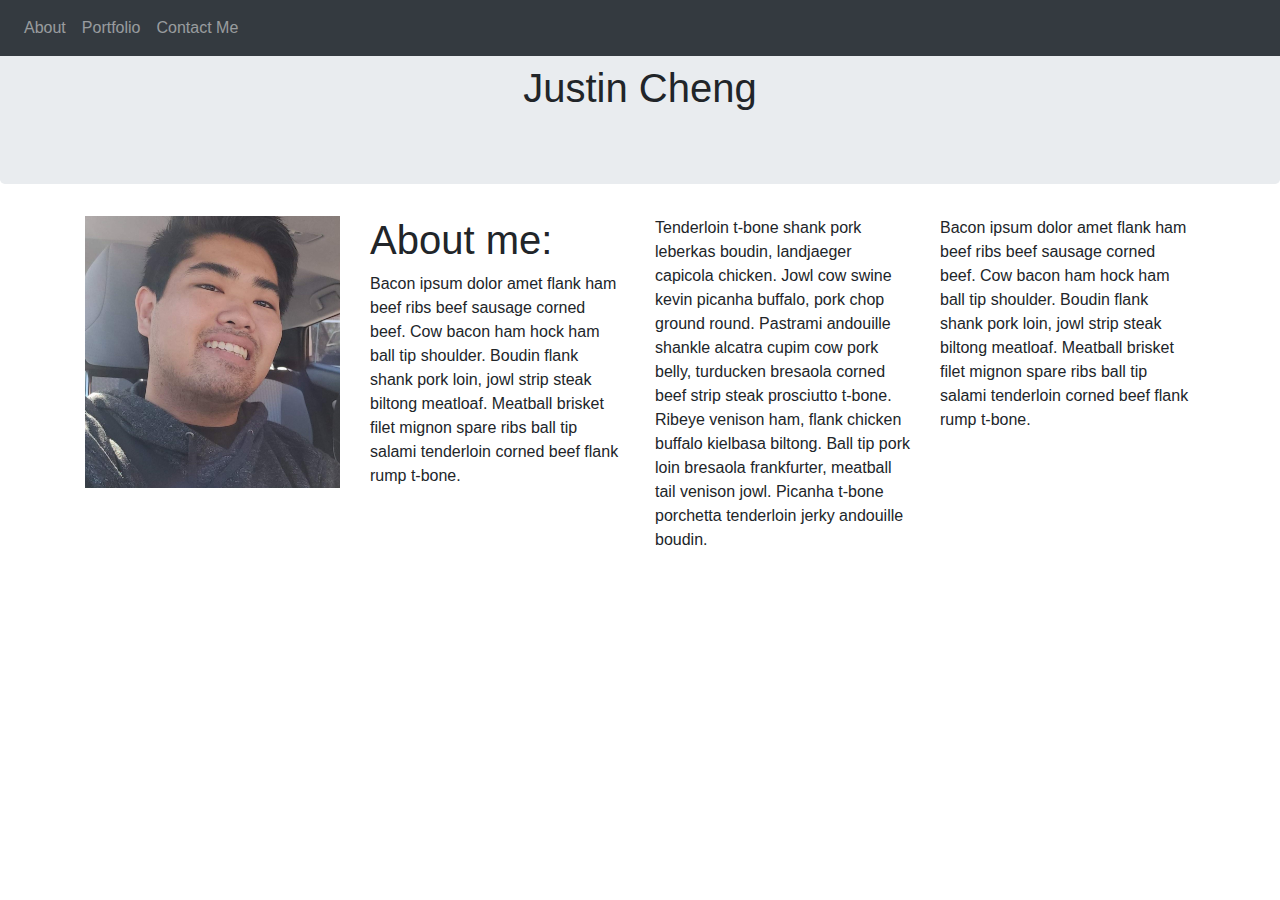
==== index.html @ 23a788ee "added a lot" ====
<!DOCTYPE html>
<html lang="en">

<head>
    <meta charset="UTF-8">
    <meta name="viewport" content="width=device-width, initial-scale=1.0">
    <meta http-equiv="X-UA-Compatible" content="ie=edge">
    <link rel="stylesheet" href="https://maxcdn.bootstrapcdn.com/bootstrap/4.3.1/css/bootstrap.min.css">
    <title>Main Page</title>
</head>

<body>
    <div class="jumbotron text-center">
        <div id="name">
            <h1>
                Justin Cheng
            </h1>
        </div>
        <nav class="navbar navbar-expand-sm bg-dark navbar-dark fixed-top">
            <ul class="navbar-nav">
                <li class="nav-item">
                    <a class="nav-link" href="index.html">About</a>
                </li>
                <li class="nav-item">
                    <a class="nav-link" href="portfolio.html">Portfolio</a>
                </li>
                <li class="nav-item">
                    <a class="nav-link" href="contact.html">Contact Me</a>
                </li>
            </ul>
        </nav>
    </div>

    <div class="container">
        <div class="row">
            <div class="col">
                <img class="card-image" src="Snapchat-39694461.jpg" alt="Card image" style="width:100%">
            </div>
            <div class="col">
                <h1>
                    About me:
                </h1>
                <p>
                    Bacon ipsum dolor amet flank ham beef ribs beef sausage corned beef. Cow bacon ham hock ham ball tip
                    shoulder.
                    Boudin flank shank pork loin, jowl strip steak biltong meatloaf. Meatball brisket filet mignon spare
                    ribs ball
                    tip salami tenderloin corned beef flank rump t-bone.
                </p>
            </div>
            <div class="col">
                <p>
                    Tenderloin t-bone shank pork leberkas boudin, landjaeger capicola chicken. Jowl cow swine kevin
                    picanha
                    buffalo,
                    pork chop ground round. Pastrami andouille shankle alcatra cupim cow pork belly, turducken bresaola
                    corned beef
                    strip steak prosciutto t-bone. Ribeye venison ham, flank chicken buffalo kielbasa biltong. Ball tip
                    pork
                    loin
                    bresaola frankfurter, meatball tail venison jowl. Picanha t-bone porchetta tenderloin jerky
                    andouille
                    boudin.
                </p>
            </div>
            <div class="col">
                <p>
                    Bacon ipsum dolor amet flank ham beef ribs beef sausage corned beef. Cow bacon ham hock ham ball tip
                    shoulder.
                    Boudin flank shank pork loin, jowl strip steak biltong meatloaf. Meatball brisket filet mignon spare
                    ribs ball
                    tip salami tenderloin corned beef flank rump t-bone.
                </p>
            </div>
        </div>
    </div>

</body>

</html>
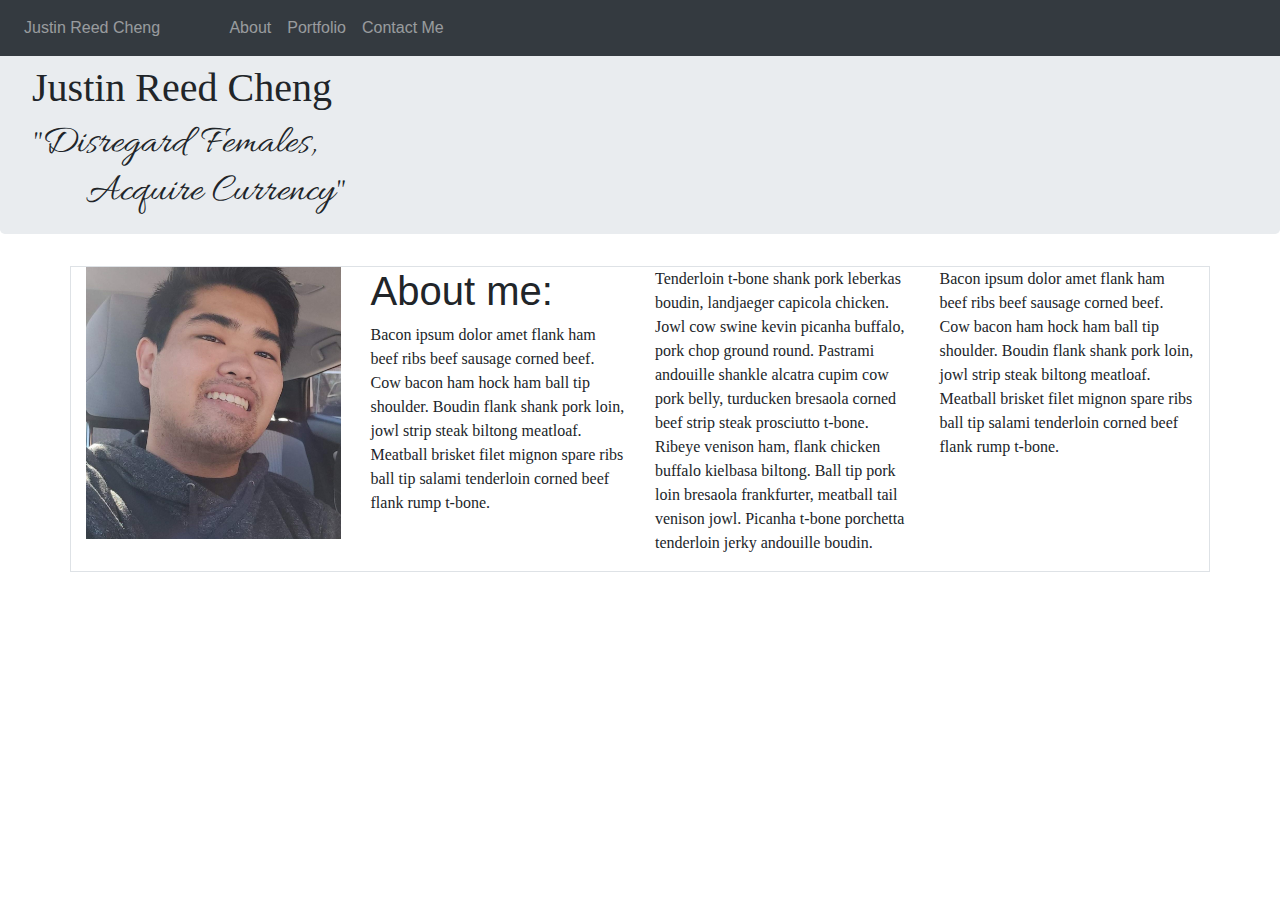
==== commit 068a7e6a: "adding decorations" ====
--- a/index.html
+++ b/index.html
@@ -6,18 +6,27 @@
     <meta name="viewport" content="width=device-width, initial-scale=1.0">
     <meta http-equiv="X-UA-Compatible" content="ie=edge">
     <link rel="stylesheet" href="https://maxcdn.bootstrapcdn.com/bootstrap/4.3.1/css/bootstrap.min.css">
+    <link href='https://fonts.googleapis.com/css?family=Allura' rel='stylesheet'>
+    <link href='https://fonts.googleapis.com/css?family=Creepster' rel='stylesheet'>
+    <link href='https://fonts.googleapis.com/css?family=Ewert' rel='stylesheet'>
+    <link rel="javascript" type="text/javascript" href="javascript.js">
+    <link rel="stylesheet" type="text/css" href="style.css">
     <title>Main Page</title>
 </head>
 
 <body>
-    <div class="jumbotron text-center">
+    <div class="jumbotron">
         <div id="name">
-            <h1>
-                Justin Cheng
+            <h1 class="name">
+                Justin Reed Cheng
             </h1>
+            <h2 class="motto"><span class="tab">"Disregard Females, <br> &nbsp &nbsp &nbsp Acquire Currency"</h2>
         </div>
         <nav class="navbar navbar-expand-sm bg-dark navbar-dark fixed-top">
             <ul class="navbar-nav">
+                <li class="nav-item">
+                    <a class="nav-link nav-name" href="">Justin Reed Cheng &nbsp &nbsp &nbsp &nbsp &nbsp &nbsp</a>
+                </li>
                 <li class="nav-item">
                     <a class="nav-link" href="index.html">About</a>
                 </li>
@@ -31,12 +40,13 @@
         </nav>
     </div>
 
-    <div class="container">
+    <div class="container border">
         <div class="row">
-            <div class="col">
+            <div class="col-lg">
+                <!-- Change "src" to the link of the photo of choice -->
                 <img class="card-image" src="Snapchat-39694461.jpg" alt="Card image" style="width:100%">
             </div>
-            <div class="col">
+            <div class="col-lg">
                 <h1>
                     About me:
                 </h1>
@@ -48,7 +58,7 @@
                     tip salami tenderloin corned beef flank rump t-bone.
                 </p>
             </div>
-            <div class="col">
+            <div class="col-lg">
                 <p>
                     Tenderloin t-bone shank pork leberkas boudin, landjaeger capicola chicken. Jowl cow swine kevin
                     picanha
@@ -63,7 +73,7 @@
                     boudin.
                 </p>
             </div>
-            <div class="col">
+            <div class="col-lg">
                 <p>
                     Bacon ipsum dolor amet flank ham beef ribs beef sausage corned beef. Cow bacon ham hock ham ball tip
                     shoulder.
--- a/style.css
+++ b/style.css
@@ -0,0 +1,48 @@
+.jumbortron {
+    background-color: black;
+    color: white;
+    padding-bottom: 0px;
+}
+
+.motto{
+    font-family: 'Allura';
+    font-size: 40px;
+}
+.tab {
+    padding-right: 30px;
+}
+body{
+    background: url(https://source.unsplash.com/twukN12EN7c/1920x1080) no-repeat center center fixed;
+}
+.container {
+    background-color: white;
+}
+.nav-name {
+    color: white;
+}
+a{
+    color:black;
+}
+.nav-link{
+    color:#222222;
+}
+.name {
+    font-family: "Times New Roman"
+}
+p {
+    font-family: 'Times New Roman', Times, serif
+}
+h2{
+    padding:0px;
+}
+.card-deck {
+    margin-bottom: 30px;
+}
+.container-port {
+    margin-bottom:30px;
+}
+@media (min-width: 576px){
+    .jumbotron {
+        padding-bottom: 10px;
+    }
+}
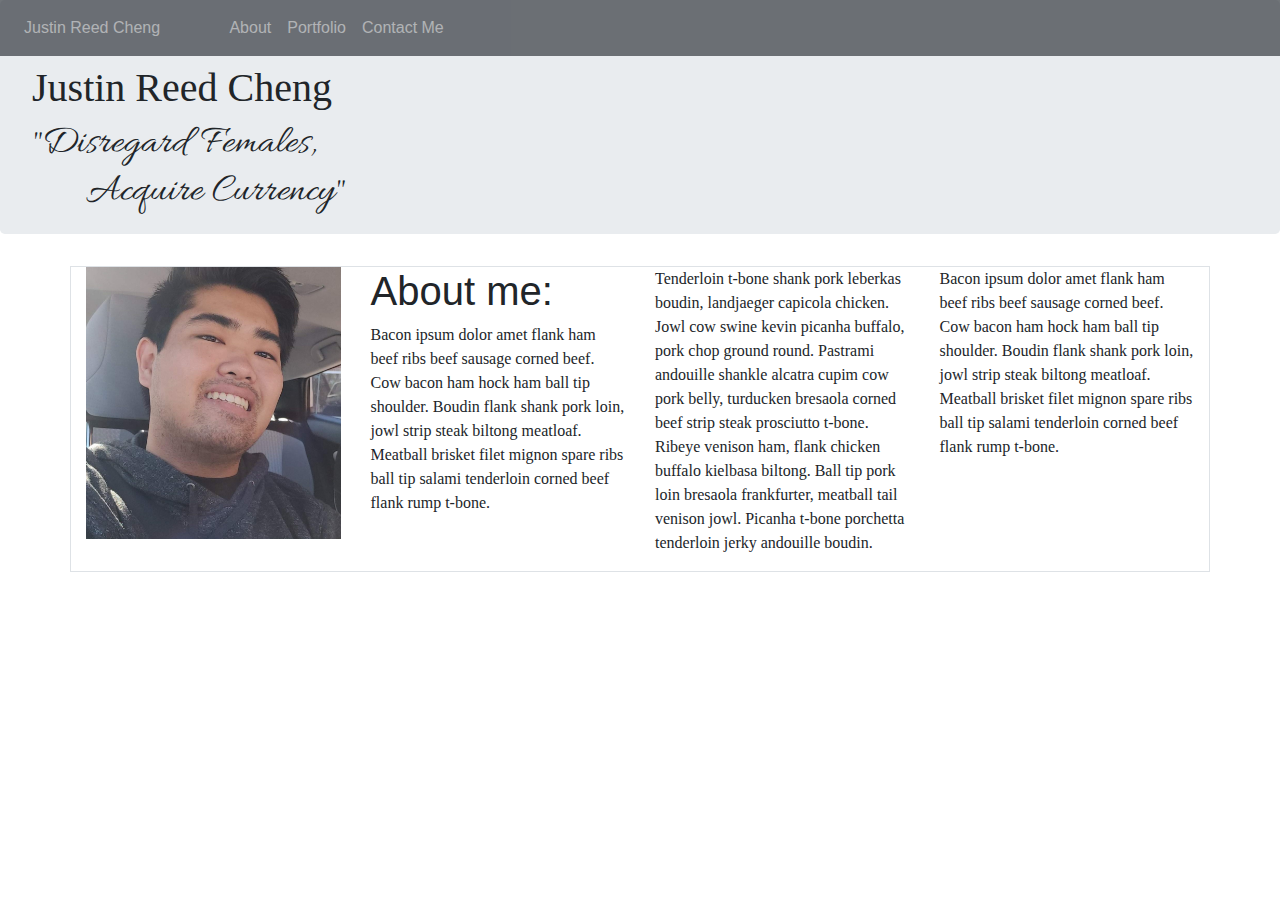
==== commit dbb25428: "adding pictures and other minor fixes" ====
--- a/index.html
+++ b/index.html
@@ -9,13 +9,13 @@
     <link href='https://fonts.googleapis.com/css?family=Allura' rel='stylesheet'>
     <link href='https://fonts.googleapis.com/css?family=Creepster' rel='stylesheet'>
     <link href='https://fonts.googleapis.com/css?family=Ewert' rel='stylesheet'>
-    <link rel="javascript" type="text/javascript" href="javascript.js">
-    <link rel="stylesheet" type="text/css" href="style.css">
-    <title>Main Page</title>
+    <link rel="javascript" type="text/javascript" href="assets\javascript.js">
+    <link rel="stylesheet" type="text/css" href="assets\style.css">
+    <title>About Me</title>
 </head>
 
 <body>
-    <div class="jumbotron">
+    <div class="jumbotron" style="background-image:url(assets\img\Navimg.png); background-size: 100% 100%;">
         <div id="name">
             <h1 class="name">
                 Justin Reed Cheng
@@ -44,7 +44,7 @@
         <div class="row">
             <div class="col-lg">
                 <!-- Change "src" to the link of the photo of choice -->
-                <img class="card-image" src="Snapchat-39694461.jpg" alt="Card image" style="width:100%">
+                <img class="card-image" src="assets\img\Snapchat-39694461.jpg" alt="Card image" style="width:100%">
             </div>
             <div class="col-lg">
                 <h1>
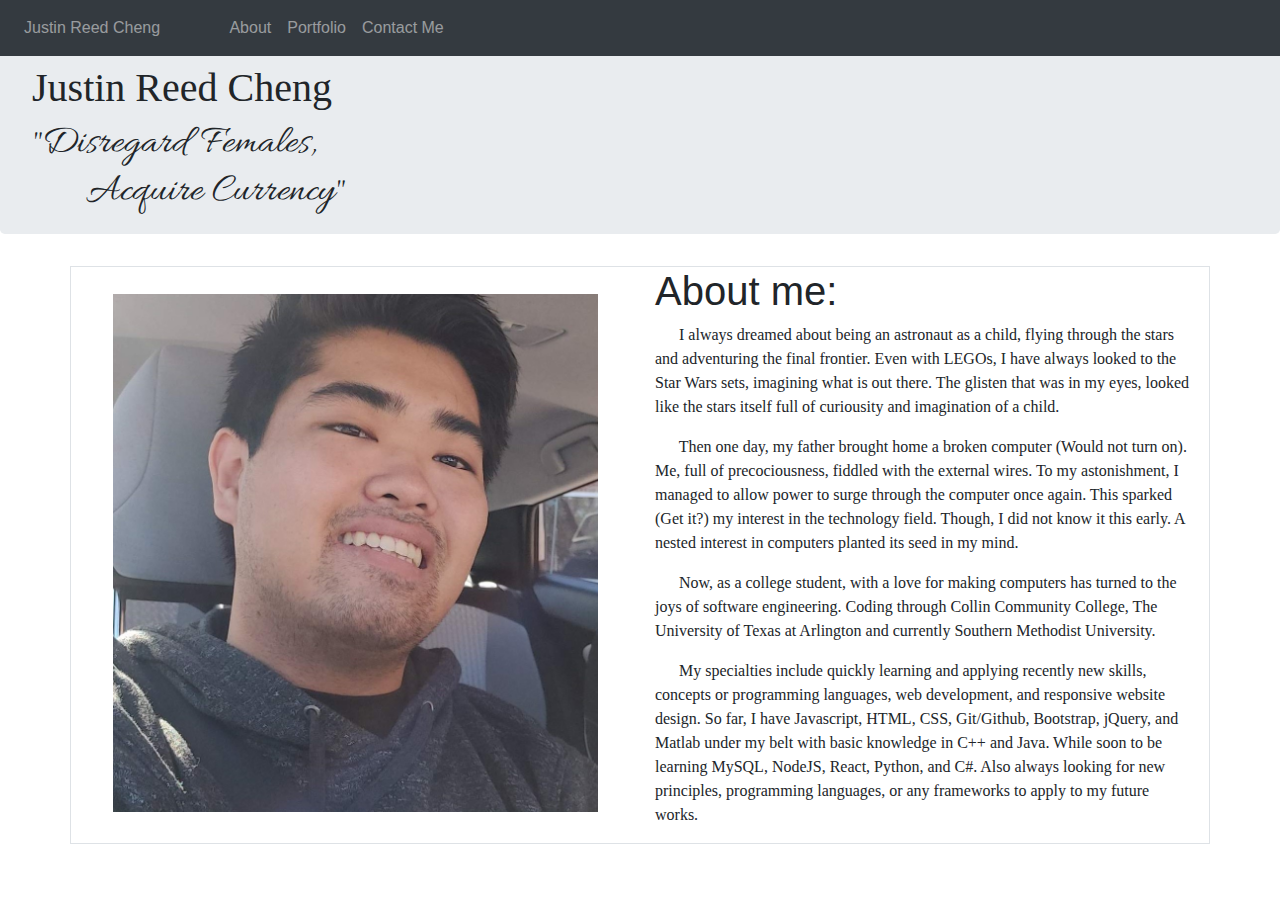
==== commit 049d5a39: "major changes" ====
--- a/index.html
+++ b/index.html
@@ -15,7 +15,7 @@
 </head>
 
 <body>
-    <div class="jumbotron" style="background-image:url(assets\img\Navimg.png); background-size: 100% 100%;">
+    <div class="jumbotron" style="background-image:url(assets\img\Jumbotron-img.png); background-size: 100% 100%;">
         <div id="name">
             <h1 class="name">
                 Justin Reed Cheng
@@ -51,35 +51,29 @@
                     About me:
                 </h1>
                 <p>
-                    Bacon ipsum dolor amet flank ham beef ribs beef sausage corned beef. Cow bacon ham hock ham ball tip
-                    shoulder.
-                    Boudin flank shank pork loin, jowl strip steak biltong meatloaf. Meatball brisket filet mignon spare
-                    ribs ball
-                    tip salami tenderloin corned beef flank rump t-bone.
+                    &nbsp&nbsp&nbsp&nbsp&nbsp I always dreamed about being an astronaut as a child, flying through the
+                    stars and adventuring the final frontier. Even with LEGOs, I have always looked to the Star Wars
+                    sets, imagining what is out there. The glisten that was in my eyes, looked like the stars itself
+                    full of curiousity and imagination of a child.
                 </p>
-            </div>
-            <div class="col-lg">
                 <p>
-                    Tenderloin t-bone shank pork leberkas boudin, landjaeger capicola chicken. Jowl cow swine kevin
-                    picanha
-                    buffalo,
-                    pork chop ground round. Pastrami andouille shankle alcatra cupim cow pork belly, turducken bresaola
-                    corned beef
-                    strip steak prosciutto t-bone. Ribeye venison ham, flank chicken buffalo kielbasa biltong. Ball tip
-                    pork
-                    loin
-                    bresaola frankfurter, meatball tail venison jowl. Picanha t-bone porchetta tenderloin jerky
-                    andouille
-                    boudin.
+                    &nbsp&nbsp&nbsp&nbsp&nbsp Then one day, my father brought home a broken computer (Would not turn
+                    on). Me, full of precociousness, fiddled with the external wires. To my astonishment, I managed to
+                    allow power to surge through the computer once again. This sparked (Get it?) my interest in the
+                    technology field. Though, I did not know it this early. A nested interest in computers
+                    planted its seed in my mind.
                 </p>
-            </div>
-            <div class="col-lg">
                 <p>
-                    Bacon ipsum dolor amet flank ham beef ribs beef sausage corned beef. Cow bacon ham hock ham ball tip
-                    shoulder.
-                    Boudin flank shank pork loin, jowl strip steak biltong meatloaf. Meatball brisket filet mignon spare
-                    ribs ball
-                    tip salami tenderloin corned beef flank rump t-bone.
+                    &nbsp&nbsp&nbsp&nbsp&nbsp Now, as a college student, with a love for making computers has turned
+                    to the joys of software engineering. Coding through Collin Community College, The University of
+                    Texas at Arlington and currently Southern Methodist University.
+                </p>
+                <p>
+                    &nbsp&nbsp&nbsp&nbsp&nbsp My specialties include quickly learning and applying recently new skills,
+                    concepts or programming languages, web development, and responsive website design. So far, I have
+                    Javascript, HTML, CSS, Git/Github, Bootstrap, jQuery, and Matlab under my belt with basic knowledge
+                    in C++ and Java. While soon to be learning MySQL, NodeJS, React, Python, and C#. Also always looking
+                    for new principles, programming languages, or any frameworks to apply to my future works.
                 </p>
             </div>
         </div>
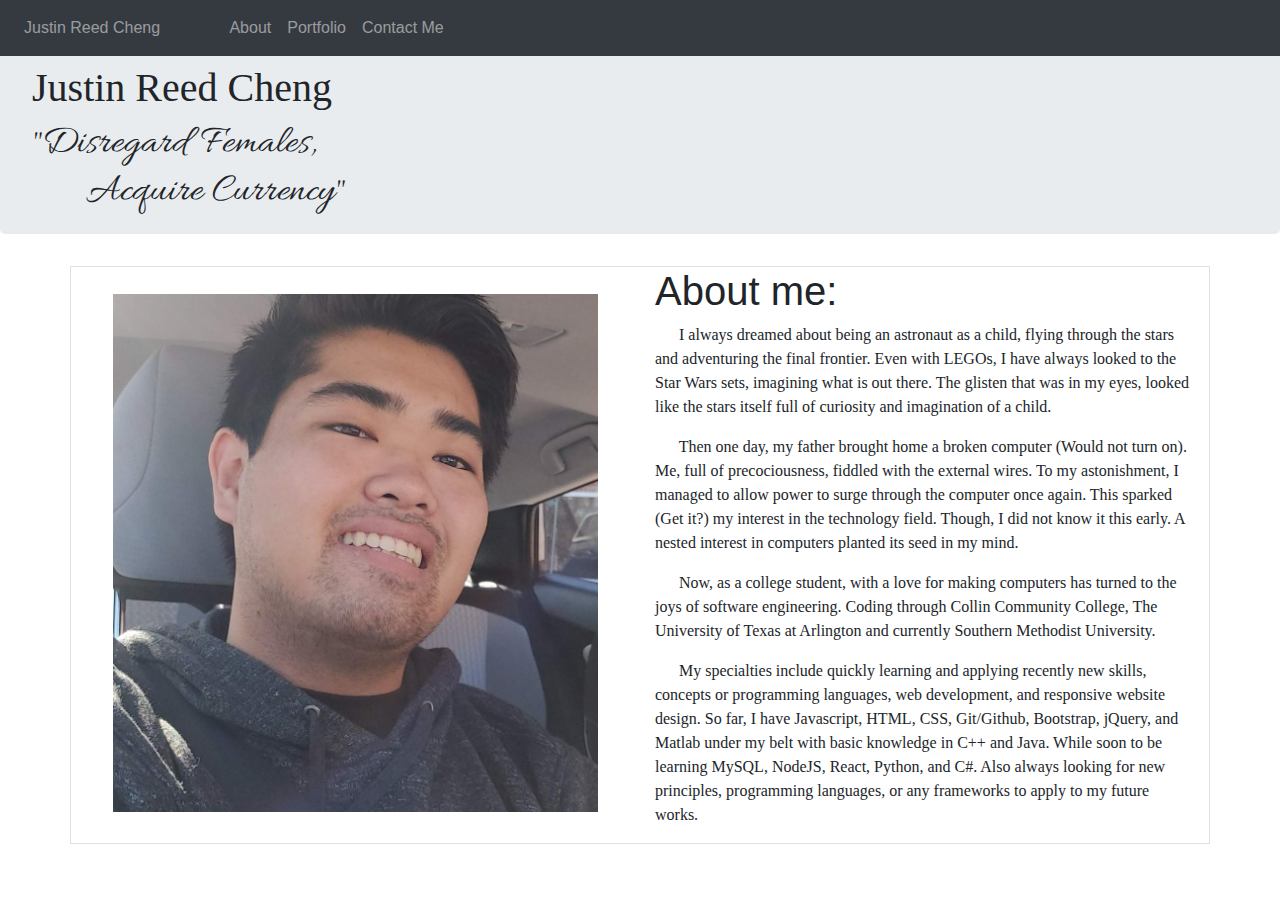
==== commit 9fcc3fd9: "Added crystal game" ====
--- a/index.html
+++ b/index.html
@@ -54,7 +54,7 @@
                     &nbsp&nbsp&nbsp&nbsp&nbsp I always dreamed about being an astronaut as a child, flying through the
                     stars and adventuring the final frontier. Even with LEGOs, I have always looked to the Star Wars
                     sets, imagining what is out there. The glisten that was in my eyes, looked like the stars itself
-                    full of curiousity and imagination of a child.
+                     full of curiosity and imagination of a child.
                 </p>
                 <p>
                     &nbsp&nbsp&nbsp&nbsp&nbsp Then one day, my father brought home a broken computer (Would not turn
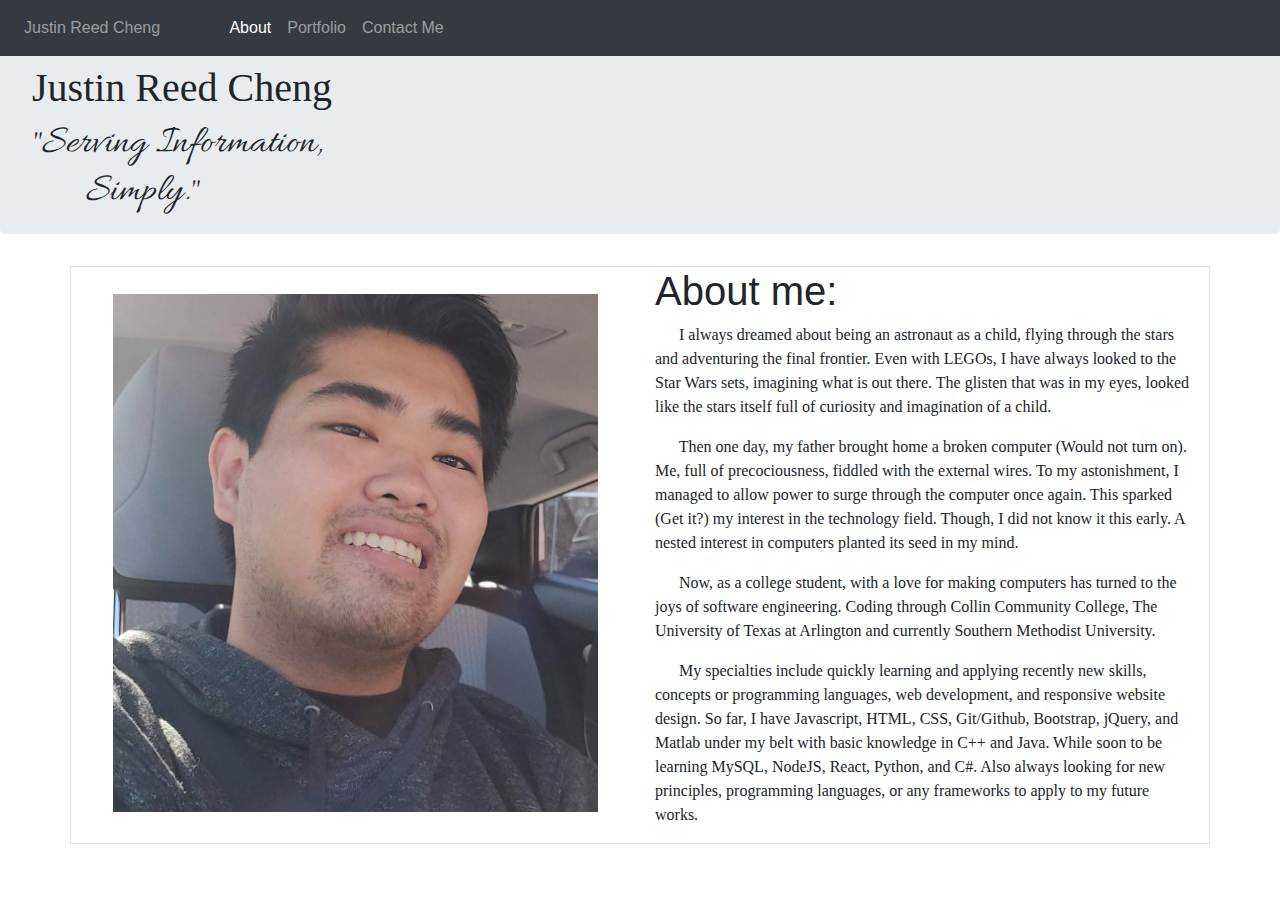
==== commit 3752755d: "Update" ====
--- a/index.html
+++ b/index.html
@@ -15,12 +15,12 @@
 </head>
 
 <body>
-    <div class="jumbotron" style="background-image:url(assets\img\Jumbotron-img.png); background-size: 100% 100%;">
+    <div class="jumbotron">
         <div id="name">
             <h1 class="name">
                 Justin Reed Cheng
             </h1>
-            <h2 class="motto"><span class="tab">"Disregard Females, <br> &nbsp &nbsp &nbsp Acquire Currency"</h2>
+            <h2 class="motto"><span class="tab">"Serving Information, <br> &nbsp &nbsp &nbsp Simply."</h2>
         </div>
         <nav class="navbar navbar-expand-sm bg-dark navbar-dark fixed-top">
             <ul class="navbar-nav">
@@ -28,7 +28,7 @@
                     <a class="nav-link nav-name" href="">Justin Reed Cheng &nbsp &nbsp &nbsp &nbsp &nbsp &nbsp</a>
                 </li>
                 <li class="nav-item">
-                    <a class="nav-link" href="index.html">About</a>
+                    <a class="nav-link active" href="index.html">About</a>
                 </li>
                 <li class="nav-item">
                     <a class="nav-link" href="portfolio.html">Portfolio</a>
